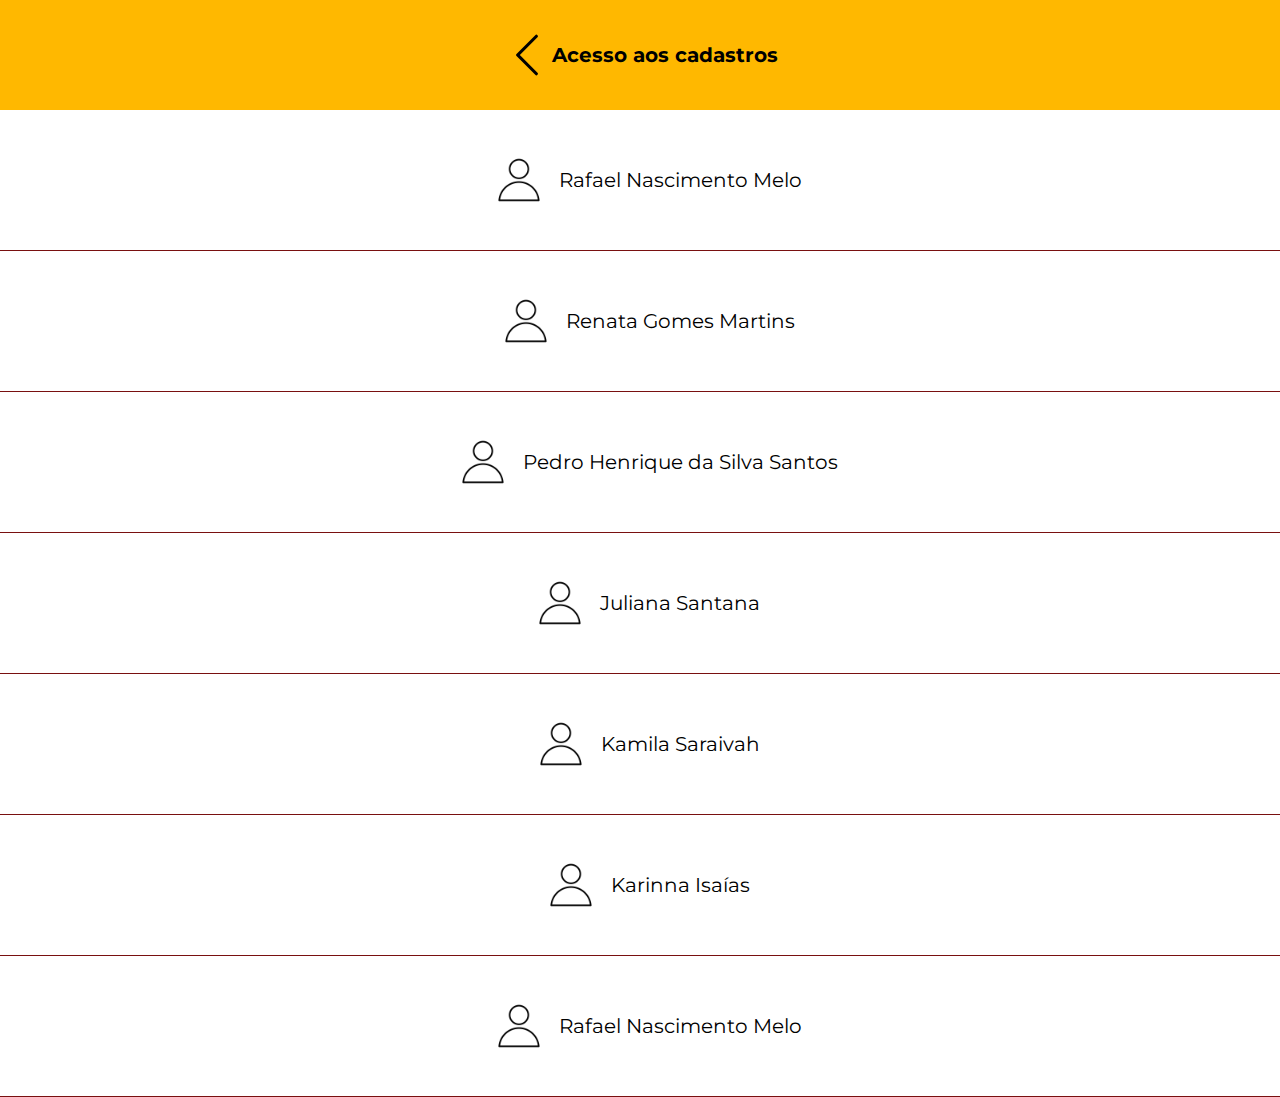
==== index.html @ 3e60f2e4 "Add files via upload" ====
<!DOCTYPE html>
<html lang="en">
<head>
    <meta charset="UTF-8">
    <meta http-equiv="X-UA-Compatible" content="IE=edge">
    <meta name="viewport" content="width=device-width, initial-scale=1.0">
    <link rel="stylesheet" href="style.css">
    <title>Document</title>
</head>
<body>
    <div class="acess">
        <img class="chevron-left" src="chevron-left.svg" alt="">
        <center>Acesso aos cadastros</center>
    </div>
    <div class="acess-1">
        <img src="fotoperfil.png" alt="">
        <center>Rafael Nascimento Melo</center>
    </div>
    <div class="acess-2">
        <img src="fotoperfil.png" alt="">
        <center>Renata Gomes Martins</center>
    </div>
    <div class="acess-3">
        <img src="fotoperfil.png" alt="">
        <center>Pedro Henrique da Silva Santos</center>
    </div>
    <div class="acess-4">
        <img src="fotoperfil.png" alt="">
        <center>Juliana Santana</center>
    </div>
    <div class="acess-5">
        <img src="fotoperfil.png" alt="">
        <center>Kamila Saraivah </center>
    </div>
    <div class="acess-6">
        <img src="fotoperfil.png" alt="">
        <center>Karinna Isaías</center>
    </div>
    <div class="acess-7">
        <img src="fotoperfil.png" alt="">
        <center>Rafael Nascimento Melo</center>
    </div>
    <script src="script.js"></script>
</body>
</html>
---- style.css ----
@import url('https://fonts.googleapis.com/css2?family=Montserrat&display=swap');

*{
    margin:0;
    padding:0;
    border:0;
}
body{
    font-family: 'Montserrat', sans-serif;
    

}

.acess{
    background-color: #FFB800;
    font-weight: bold;
    padding: 30px;
    font-size: 20px;
    display: flex;
    align-items: center;
    justify-content: center;
}

.acess-1, .acess-2,.acess-3,.acess-4,.acess-5,.acess-6,.acess-7{
    padding: 30px;
    font-size: 20px;
    display: flex;
    align-items: center;
    justify-content: center;
    border-bottom: 1px solid #791010;
}

img{
    width: 80px;
}

.chevron-left{
    width: 50px;
}
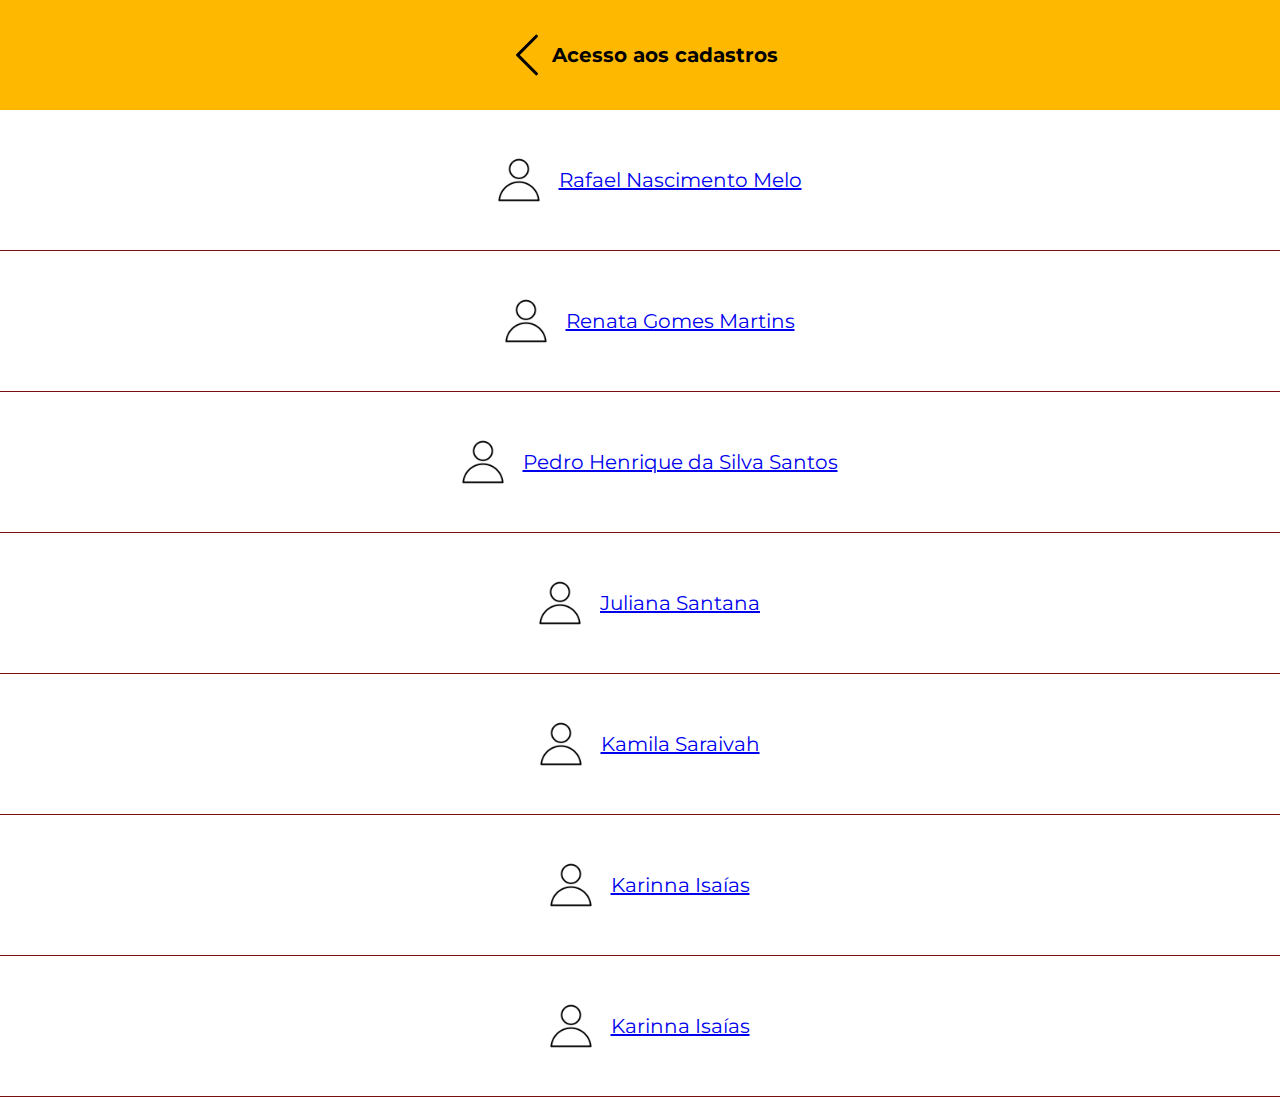
==== commit b738b217: "Add files via upload" ====
--- a/index.html
+++ b/index.html
@@ -5,7 +5,7 @@
     <meta http-equiv="X-UA-Compatible" content="IE=edge">
     <meta name="viewport" content="width=device-width, initial-scale=1.0">
     <link rel="stylesheet" href="style.css">
-    <title>Document</title>
+    <title>Acesso aos cadastros</title>
 </head>
 <body>
     <div class="acess">
@@ -14,31 +14,31 @@
     </div>
     <div class="acess-1">
         <img src="fotoperfil.png" alt="">
-        <center>Rafael Nascimento Melo</center>
+        <a href="aluno001.html"><center>Rafael Nascimento Melo</center></a>
     </div>
     <div class="acess-2">
         <img src="fotoperfil.png" alt="">
-        <center>Renata Gomes Martins</center>
+        <a href="aluno001.html"><center>Renata Gomes Martins</center></a>
     </div>
     <div class="acess-3">
         <img src="fotoperfil.png" alt="">
-        <center>Pedro Henrique da Silva Santos</center>
+        <a href="aluno001.html"><center>Pedro Henrique da Silva Santos</center></a>
     </div>
     <div class="acess-4">
         <img src="fotoperfil.png" alt="">
-        <center>Juliana Santana</center>
+        <a href="aluno001.html"><center>Juliana Santana</center></a>
     </div>
     <div class="acess-5">
         <img src="fotoperfil.png" alt="">
-        <center>Kamila Saraivah </center>
+        <a href="aluno001.html"><center>Kamila Saraivah</center></a>
     </div>
     <div class="acess-6">
         <img src="fotoperfil.png" alt="">
-        <center>Karinna Isaías</center>
+        <a href="aluno001.html"><center>Karinna Isaías</center></a>
     </div>
     <div class="acess-7">
         <img src="fotoperfil.png" alt="">
-        <center>Rafael Nascimento Melo</center>
+        <a href="aluno001.html"><center>Karinna Isaías</center></a>
     </div>
     <script src="script.js"></script>
 </body>
